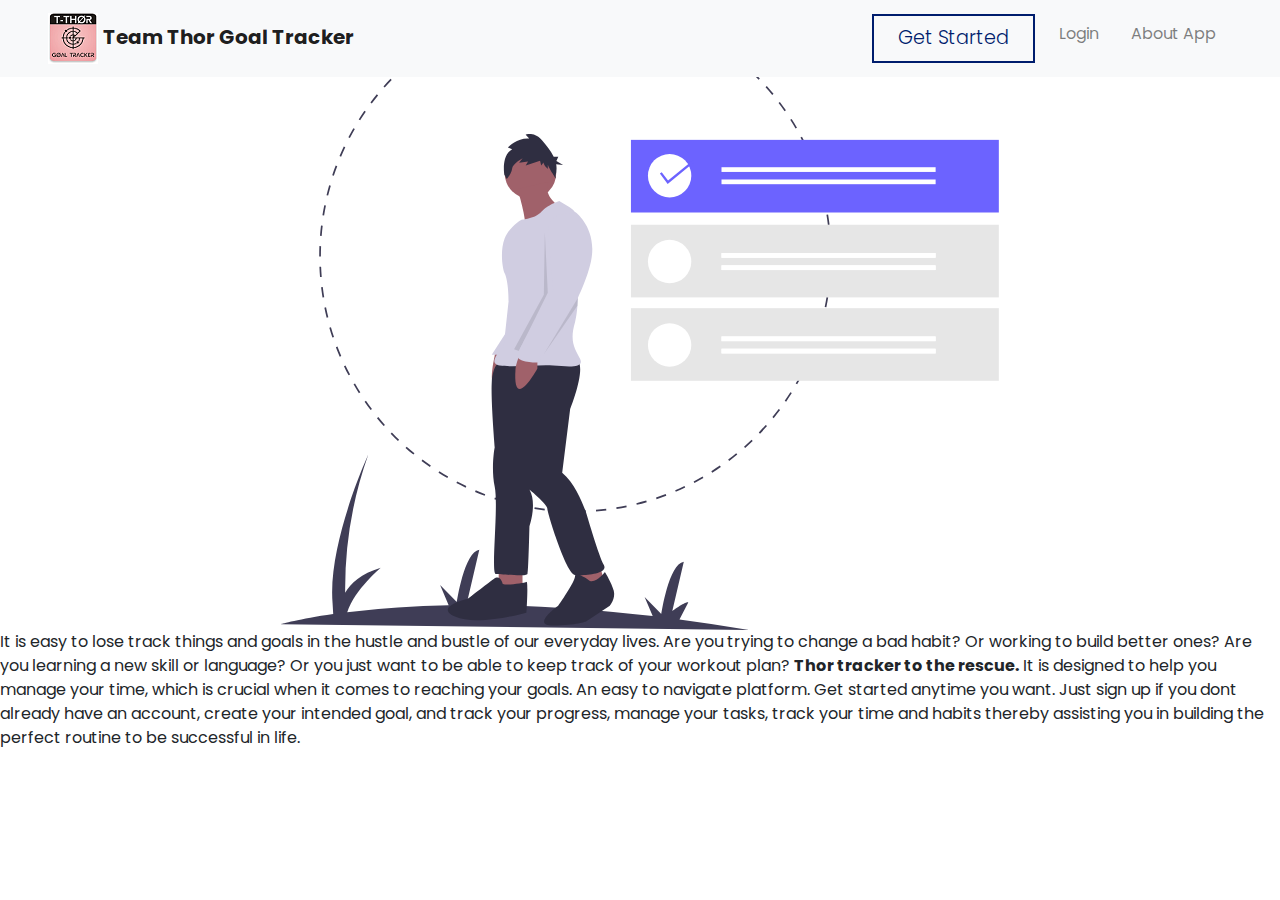
==== about-app.html @ 19d4e9f3 "Add files via upload" ====
<!DOCTYPE html>
<html lang="en">
  <head>
    <meta charset="UTF-8" />
    <meta name="viewport" content="width=device-width, initial-scale=1.0" />
    <meta http-equiv="X-UA-Compatible" content="ie=edge" />
    <title>Thor Tracker</title>
    <link href="https://fonts.googleapis.com/css?family=Poppins:400,400i,700&display=swap" rel="stylesheet">
    <link rel="stylesheet" href="css/bootstrap.min.css" />
    <link rel="stylesheet" href="css/style.css" />
  </head>
  <body>
    <section id="main">
      <div class="container-fuid mx-0">
        <nav
          class="navbar navbar-expand-lg navbar-light bg-light container-fluid px-5"
        >
          <a class="navbar-brand" href="index.html"
            ><img
              src="./assets/logo.png
				"
            />
            <strong>Team Thor Goal Tracker</strong></a
          >
          <button
            class="navbar-toggler"
            type="button"
            data-toggle="collapse"
            data-target="#navbarSupportedContent"
            aria-controls="navbarSupportedContent"
            aria-expanded="false"
            aria-label="Toggle navigation"
          >
            <span class="navbar-toggler-icon"></span>
          </button>

          <div class="collapse navbar-collapse" id="navbarSupportedContent">
            <ul class="navbar-nav ml-auto">
              <li class="nav-item mx-2">
                <a class="nav-link g-s py-2 px-4" href="sign-up.html"
                  >Get Started</a
                >
              </li>
              <li class="nav-item mx-2">
                <a class="nav-link" href="login.html">Login</a>
              </li>
              <li class="nav-item mx-2">
                <a class="nav-link" href="#">About App</a>
              </li>
            </ul>
          </div>
        </nav>
      </div>
    </section>
    <section class="about-text">
      <aside>
        <p>
          It is easy to lose track things and goals in the hustle and bustle of
          our everyday lives. Are you trying to change a bad habit? Or working
          to build better ones? Are you learning a new skill or language? Or you
          just want to be able to keep track of your workout plan?
          <strong>Thor tracker to the rescue.</strong> It is designed to help
          you manage your time, which is crucial when it comes to reaching your
          goals. An easy to navigate platform. Get started anytime you want.
          Just sign up if you dont already have an account, create your intended
          goal, and track your progress, manage your tasks, track your time and
          habits thereby assisting you in building the perfect routine to be
          successful in life.
        </p>
      </aside>
    </section>

    <!-- this section will showcase images of different pages of the completed app.-->
    <section>
      <div class="img-grid">
        <img
          src="https://via.placeholder.com/300
C/O https://placeholder.com/"
          alt=""
        />
      </div>
      <div class="">
        <img
          src="https://via.placeholder.com/300
C/O https://placeholder.com/"
          alt=""
        />
      </div>
      <div class="">
        <img
          src="https://via.placeholder.com/300
C/O https://placeholder.com/"
          alt=""
        />
      </div>
    </section>

    <script src="./js/jquery-3.4.1.min.js"></script>
    <script src="./js/bootstrap.min.js"></script>
    <script src="./js/script.js"></script>
  </body>
</html>
---- css/style.css ----
html{
    scroll-behavior: smooth;    
}
:root{
    --white: #fff;
    --blue: rgb(52, 66, 255);
    --darkblue: rgb(0, 29, 109);
    --orange: rgb(255, 209, 6);
}
body{
    font-family: 'Poppins', sans-serif;
}
/* main-image1.jpg */
#main{
    height: 70vh;
    background-image: url('../assets/u4.svg');
    background-size: 100% 100%;
    background-repeat: no-repeat;
    background-position-y: center;
    background-position-x: center;
    transition: all .2s ease-in;
}
.main-text{
    margin-top: 5%;
}
.main-text p{
    font-size: 1.2rem;
    font-style: italic;
    margin-top: 3px;
    color: var(--darkblue);
}
h1{
    font-size: 2rem;
    font-weight: bold;
    letter-spacing: 2px;
    color: var(--darkblue);
    margin-top: 5%;
}

/* NAVBAR */
.navbar{
    background-color: var(--white);

}
.about-btn {
    font-weight: 500;
    color: var(--darkblue);
}
.g-s{
    font-weight: 300;
    font-size: 1.2rem;
    color: var(--darkblue) !important;
    border: 2px solid var(--darkblue);
    transition: all .4s ease;
    outline: none;
}
.g-s:hover{
    background: var(--darkblue);   
    color: var(--white) !important;
}

/* FORMS */
/* Register */
.reg{
    margin-top: 2rem;
    border-radius: 5%;
    background: var(--darkblue);
    color: #fff;
    /* height: 100vh; */
}
.reg h1{
    color: var(--white);
}
form > input{
    background-color: rgba(0, 0, 0, .3)
}
/* .user_card, .sign-up{
    background-color: rgba(3, 1, 29, 0.699);
    padding: 1% 0.5%;
} */
.t-sign-up {
    color: #fff;
}
.t-sign-up a{
    font-weight: bold;
    color: rgb(14, 15, 15)
}


/* TRACKER */
#todo h2{
    display: none;
}
#todoInput {
    display: none;
}
ul.goals label, #goals span{
    font-weight: 700;
    background: orange;
    padding: 20px;
    margin: 5px;
    display: list-item;
    list-style-type: none;
    cursor: pointer;
    text-transform: uppercase;
    overflow: initial;
    text-overflow: initial;
}
#progress{
    color: rgb(141, 13, 13);
    font-family: cursive;
    font-size: 3em;
}
label button{
    float: right;
    background: red;
    border: none;
    color: white;
}
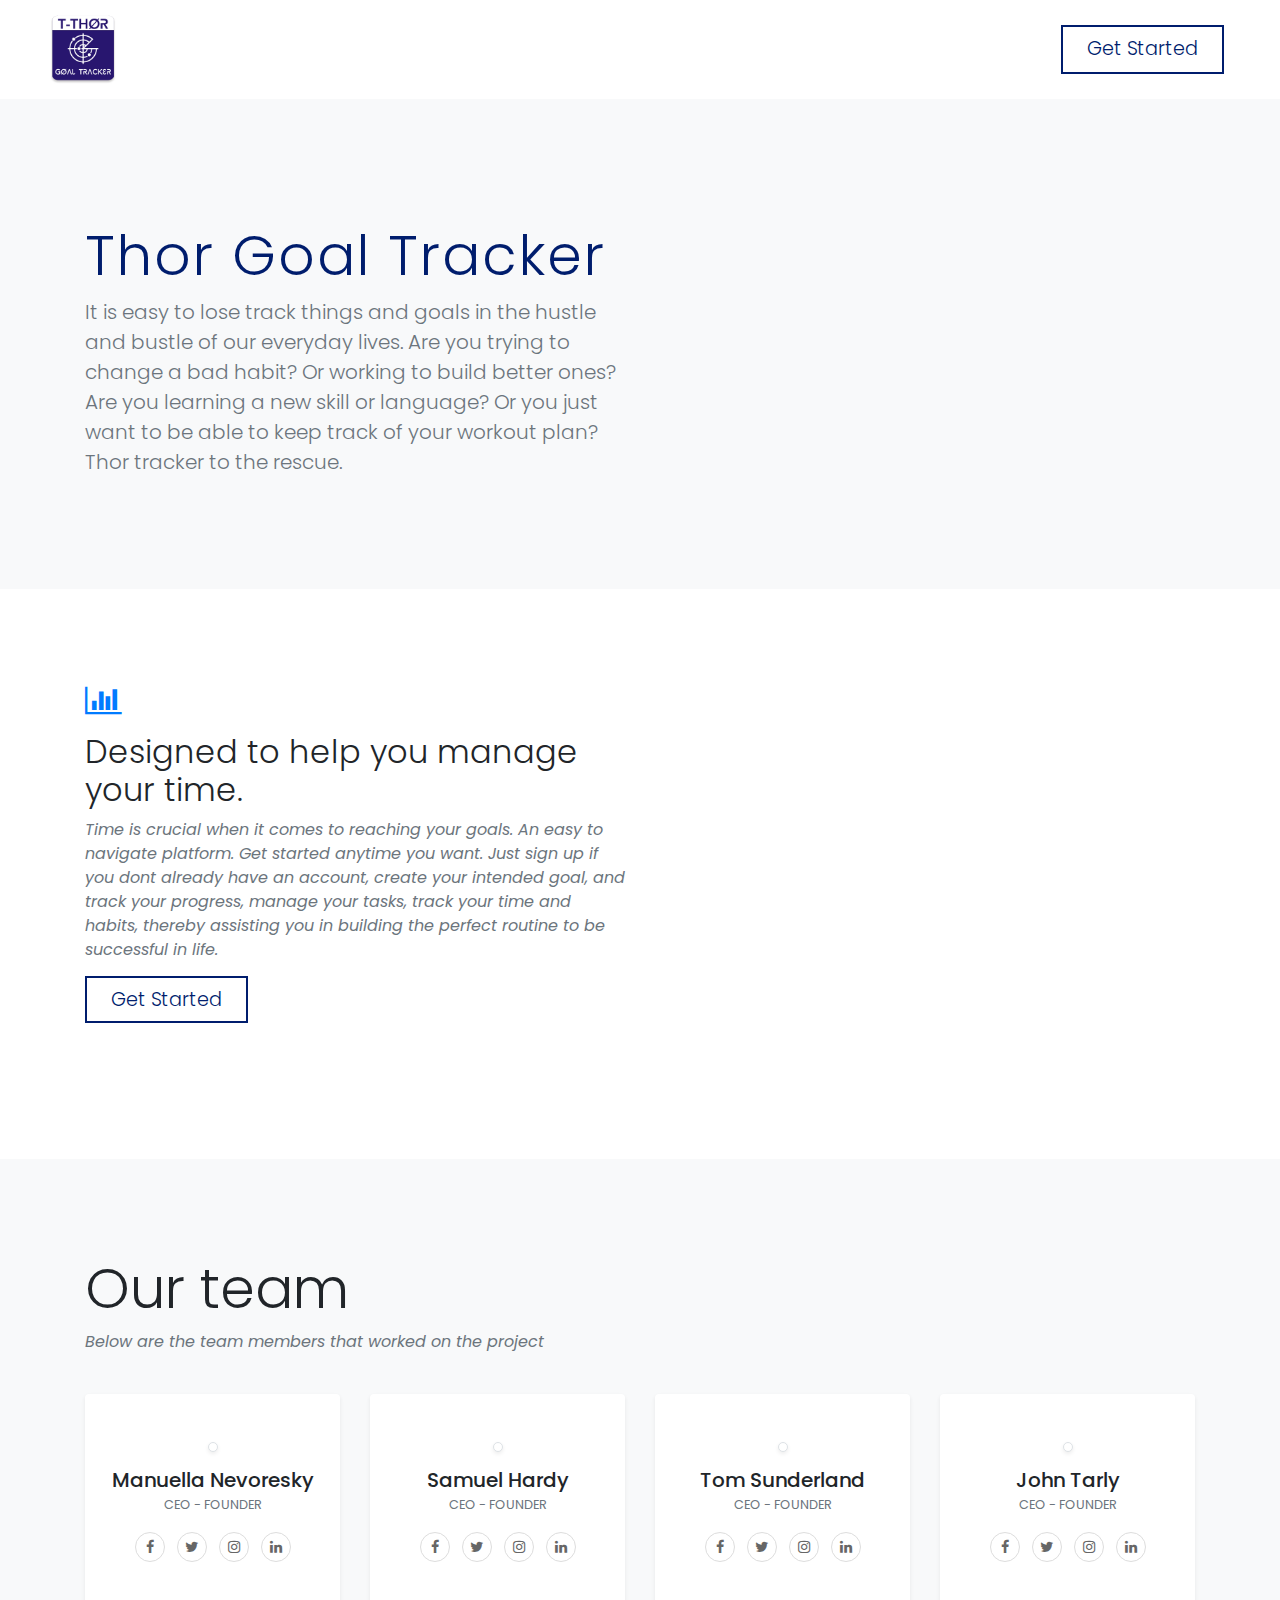
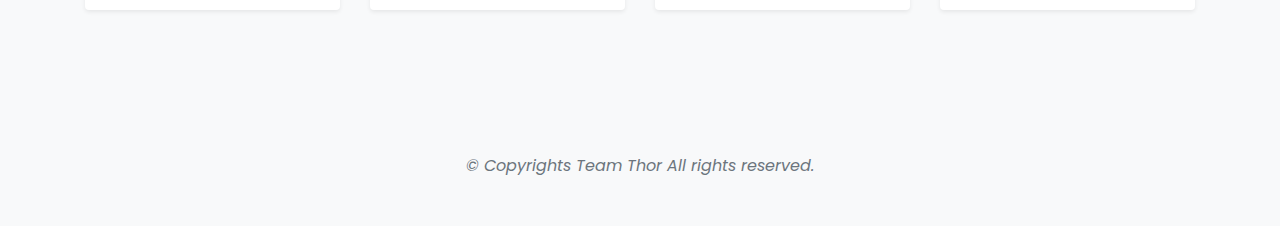
==== commit 1030ab2d: "Add files via upload" ====
--- a/about-app.html
+++ b/about-app.html
@@ -5,96 +5,140 @@
     <meta name="viewport" content="width=device-width, initial-scale=1.0" />
     <meta http-equiv="X-UA-Compatible" content="ie=edge" />
     <title>Thor Tracker</title>
+    <link href="https://stackpath.bootstrapcdn.com/font-awesome/4.7.0/css/font-awesome.min.css" rel="stylesheet" integrity="sha384-wvfXpqpZZVQGK6TAh5PVlGOfQNHSoD2xbE+QkPxCAFlNEevoEH3Sl0sibVcOQVnN" crossorigin="anonymous">
     <link href="https://fonts.googleapis.com/css?family=Poppins:400,400i,700&display=swap" rel="stylesheet">
     <link rel="stylesheet" href="css/bootstrap.min.css" />
     <link rel="stylesheet" href="css/style.css" />
   </head>
   <body>
-    <section id="main">
-      <div class="container-fuid mx-0">
-        <nav
-          class="navbar navbar-expand-lg navbar-light bg-light container-fluid px-5"
-        >
-          <a class="navbar-brand" href="index.html"
-            ><img
-              src="./assets/logo.png
-				"
-            />
-            <strong>Team Thor Goal Tracker</strong></a
-          >
-          <button
-            class="navbar-toggler"
-            type="button"
-            data-toggle="collapse"
-            data-target="#navbarSupportedContent"
-            aria-controls="navbarSupportedContent"
-            aria-expanded="false"
-            aria-label="Toggle navigation"
-          >
-            <span class="navbar-toggler-icon"></span>
-          </button>
+    <div class="container-fuid mx-0">
+      <nav class="navbar navbar-expand-lg  container-fluid px-5">
+        <a class="navbar-brand" href="index.html"><img style= "width: 70px" src="./assets/logo.png
+          "> </a>
+        <button class="navbar-toggler" type="button" data-toggle="collapse" data-target="#navbarSupportedContent" aria-controls="navbarSupportedContent" aria-expanded="false" aria-label="Toggle navigation">
+          <span class="navbar-toggler-icon"></span>
+        </button>
+      
+        <div class="collapse navbar-collapse" id="navbarSupportedContent">
+          <ul class="navbar-nav ml-auto">
+            <li class="nav-item mx-2">
+              <a class="nav-link g-s py-2 px-4" href="sign-up.html">Get Started</a>
+            </li>
+          </ul>
+        </div>
+      </nav>
+    </div>
 
-          <div class="collapse navbar-collapse" id="navbarSupportedContent">
-            <ul class="navbar-nav ml-auto">
-              <li class="nav-item mx-2">
-                <a class="nav-link g-s py-2 px-4" href="sign-up.html"
-                  >Get Started</a
-                >
-              </li>
-              <li class="nav-item mx-2">
-                <a class="nav-link" href="login.html">Login</a>
-              </li>
-              <li class="nav-item mx-2">
-                <a class="nav-link" href="#">About App</a>
-              </li>
-            </ul>
+
+    <div class="bg-light">
+      <div class="container py-5">
+        <div class="row h-100 align-items-center py-5">
+          <div class="col-lg-6">
+            <h1 class="display-4">Thor Goal Tracker</h1>
+            <p class="lead text-muted mb-1">It is easy to lose track things and goals in the hustle and bustle of our everyday lives. Are you trying to change a bad habit? Or working to build better ones? Are you learning a new skill or language? Or you just want to be able to keep track of your workout plan? Thor tracker to the rescue. </p>
+            </p>
           </div>
-        </nav>
+          <div class="col-lg-6 d-none d-lg-block"><img src="https://res.cloudinary.com/mhmd/image/upload/v1556834136/illus_kftyh4.png" alt="" class="img-fluid"></div>
+        </div>
       </div>
-    </section>
-    <section class="about-text">
-      <aside>
-        <p>
-          It is easy to lose track things and goals in the hustle and bustle of
-          our everyday lives. Are you trying to change a bad habit? Or working
-          to build better ones? Are you learning a new skill or language? Or you
-          just want to be able to keep track of your workout plan?
-          <strong>Thor tracker to the rescue.</strong> It is designed to help
-          you manage your time, which is crucial when it comes to reaching your
-          goals. An easy to navigate platform. Get started anytime you want.
-          Just sign up if you dont already have an account, create your intended
-          goal, and track your progress, manage your tasks, track your time and
-          habits thereby assisting you in building the perfect routine to be
-          successful in life.
-        </p>
-      </aside>
-    </section>
-
-    <!-- this section will showcase images of different pages of the completed app.-->
-    <section>
-      <div class="img-grid">
-        <img
-          src="https://via.placeholder.com/300
-C/O https://placeholder.com/"
-          alt=""
-        />
+    </div>
+    
+    <div class="bg-white py-5">
+      <div class="container py-5">
+        <div class="row align-items-center mb-5">
+          <div class="col-lg-6 order-2 order-lg-1"><i class="fa fa-bar-chart fa-2x mb-3 text-primary"></i>
+            <h2 class="font-weight-light">Designed to help you manage your time.</h2>
+            <p class="font-italic text-muted mb-4">Time is crucial when it comes to reaching your goals. An easy to navigate platform. Get started anytime you want. Just sign up if you dont already have an account, create your intended goal, and track your progress, manage your tasks, track your time and habits, thereby assisting you in building the perfect routine to be successful in life.</p><a class="g-s py-2 px-4" href="sign-up.html">Get Started</a>
+          </div>
+          <div class="col-lg-5 px-5 mx-auto order-1 order-lg-2"><img src="https://res.cloudinary.com/mhmd/image/upload/v1556834139/img-1_e25nvh.jpg" alt="" class="img-fluid mb-4 mb-lg-0"></div>
+        </div>
+        <!-- <div class="row align-items-center">
+          <div class="col-lg-5 px-5 mx-auto"><img src="https://res.cloudinary.com/mhmd/image/upload/v1556834136/img-2_vdgqgn.jpg" alt="" class="img-fluid mb-4 mb-lg-0"></div>
+          <div class="col-lg-6"><i class="fa fa-leaf fa-2x mb-3 text-primary"></i>
+            <h2 class="font-weight-light">Track your goals with ease</h2>
+            <p class="font-italic text-muted mb-4">Lorem ipsum dolor sit amet, consectetur adipisicing elit, sed do eiusmod tempor incididunt ut labore et dolore magna aliqua.</p><a href="#" class="btn btn-light px-5 rounded-pill shadow-sm">Learn More</a>
+          </div>
+        </div> -->
       </div>
-      <div class="">
-        <img
-          src="https://via.placeholder.com/300
-C/O https://placeholder.com/"
-          alt=""
-        />
+    </div>
+    
+    <div class="bg-light py-5">
+      <div class="container py-5">
+        <div class="row mb-4">
+          <div class="col-lg-6">
+            <h2 class="display-4 font-weight-light">Our team</h2>
+            <p class="font-italic text-muted">Below are the team members that worked on the project</p>
+          </div>
+        </div>
+    
+        <div class="row text-center">
+          <!-- Team item-->
+          <div class="col-xl-3 col-sm-6 mb-5">
+            <div class="bg-white rounded shadow-sm py-5 px-4"><img src="https://res.cloudinary.com/mhmd/image/upload/v1556834132/avatar-4_ozhrib.png" alt="" width="100" class="img-fluid rounded-circle mb-3 img-thumbnail shadow-sm">
+              <h5 class="mb-0">Manuella Nevoresky</h5><span class="small text-uppercase text-muted">CEO - Founder</span>
+              <ul class="social mb-0 list-inline mt-3">
+                <li class="list-inline-item"><a href="#" class="social-link"><i class="fa fa-facebook-f"></i></a></li>
+                <li class="list-inline-item"><a href="#" class="social-link"><i class="fa fa-twitter"></i></a></li>
+                <li class="list-inline-item"><a href="#" class="social-link"><i class="fa fa-instagram"></i></a></li>
+                <li class="list-inline-item"><a href="#" class="social-link"><i class="fa fa-linkedin"></i></a></li>
+              </ul>
+            </div>
+          </div>
+          <!-- End-->
+    
+          <!-- Team item-->
+          <div class="col-xl-3 col-sm-6 mb-5">
+            <div class="bg-white rounded shadow-sm py-5 px-4"><img src="https://res.cloudinary.com/mhmd/image/upload/v1556834130/avatar-3_hzlize.png" alt="" width="100" class="img-fluid rounded-circle mb-3 img-thumbnail shadow-sm">
+              <h5 class="mb-0">Samuel Hardy</h5><span class="small text-uppercase text-muted">CEO - Founder</span>
+              <ul class="social mb-0 list-inline mt-3">
+                <li class="list-inline-item"><a href="#" class="social-link"><i class="fa fa-facebook-f"></i></a></li>
+                <li class="list-inline-item"><a href="#" class="social-link"><i class="fa fa-twitter"></i></a></li>
+                <li class="list-inline-item"><a href="#" class="social-link"><i class="fa fa-instagram"></i></a></li>
+                <li class="list-inline-item"><a href="#" class="social-link"><i class="fa fa-linkedin"></i></a></li>
+              </ul>
+            </div>
+          </div>
+          <!-- End-->
+    
+          <!-- Team item-->
+          <div class="col-xl-3 col-sm-6 mb-5">
+            <div class="bg-white rounded shadow-sm py-5 px-4"><img src="https://res.cloudinary.com/mhmd/image/upload/v1556834133/avatar-2_f8dowd.png" alt="" width="100" class="img-fluid rounded-circle mb-3 img-thumbnail shadow-sm">
+              <h5 class="mb-0">Tom Sunderland</h5><span class="small text-uppercase text-muted">CEO - Founder</span>
+              <ul class="social mb-0 list-inline mt-3">
+                <li class="list-inline-item"><a href="#" class="social-link"><i class="fa fa-facebook-f"></i></a></li>
+                <li class="list-inline-item"><a href="#" class="social-link"><i class="fa fa-twitter"></i></a></li>
+                <li class="list-inline-item"><a href="#" class="social-link"><i class="fa fa-instagram"></i></a></li>
+                <li class="list-inline-item"><a href="#" class="social-link"><i class="fa fa-linkedin"></i></a></li>
+              </ul>
+            </div>
+          </div>
+          <!-- End-->
+    
+          <!-- Team item-->
+          <div class="col-xl-3 col-sm-6 mb-5">
+            <div class="bg-white rounded shadow-sm py-5 px-4"><img src="https://res.cloudinary.com/mhmd/image/upload/v1556834133/avatar-1_s02nlg.png" alt="" width="100" class="img-fluid rounded-circle mb-3 img-thumbnail shadow-sm">
+              <h5 class="mb-0">John Tarly</h5><span class="small text-uppercase text-muted">CEO - Founder</span>
+              <ul class="social mb-0 list-inline mt-3">
+                <li class="list-inline-item"><a href="#" class="social-link"><i class="fa fa-facebook-f"></i></a></li>
+                <li class="list-inline-item"><a href="#" class="social-link"><i class="fa fa-twitter"></i></a></li>
+                <li class="list-inline-item"><a href="#" class="social-link"><i class="fa fa-instagram"></i></a></li>
+                <li class="list-inline-item"><a href="#" class="social-link"><i class="fa fa-linkedin"></i></a></li>
+              </ul>
+            </div>
+          </div>
+          <!-- End-->
+    
+        </div>
       </div>
-      <div class="">
-        <img
-          src="https://via.placeholder.com/300
-C/O https://placeholder.com/"
-          alt=""
-        />
+    </div>
+    
+    
+    <footer class="bg-light pb-5">
+      <div class="container text-center">
+        <p class="font-italic text-muted mb-0">&copy; Copyrights Team Thor All rights reserved.</p>
       </div>
-    </section>
-
+    </footer>
+    
     <script src="./js/jquery-3.4.1.min.js"></script>
     <script src="./js/bootstrap.min.js"></script>
     <script src="./js/script.js"></script>
--- a/css/style.css
+++ b/css/style.css
@@ -117,3 +117,25 @@
     border: none;
     color: white;
 }
+
+
+/* ABOUT */
+.social-link {
+  width: 30px;
+  height: 30px;
+  border: 1px solid #ddd;
+  display: flex;
+  align-items: center;
+  justify-content: center;
+  color: #666;
+  border-radius: 50%;
+  transition: all 0.3s;
+  font-size: 0.9rem;
+}
+
+.social-link:hover,
+.social-link:focus {
+  background: #ddd;
+  text-decoration: none;
+  color: #555;
+}